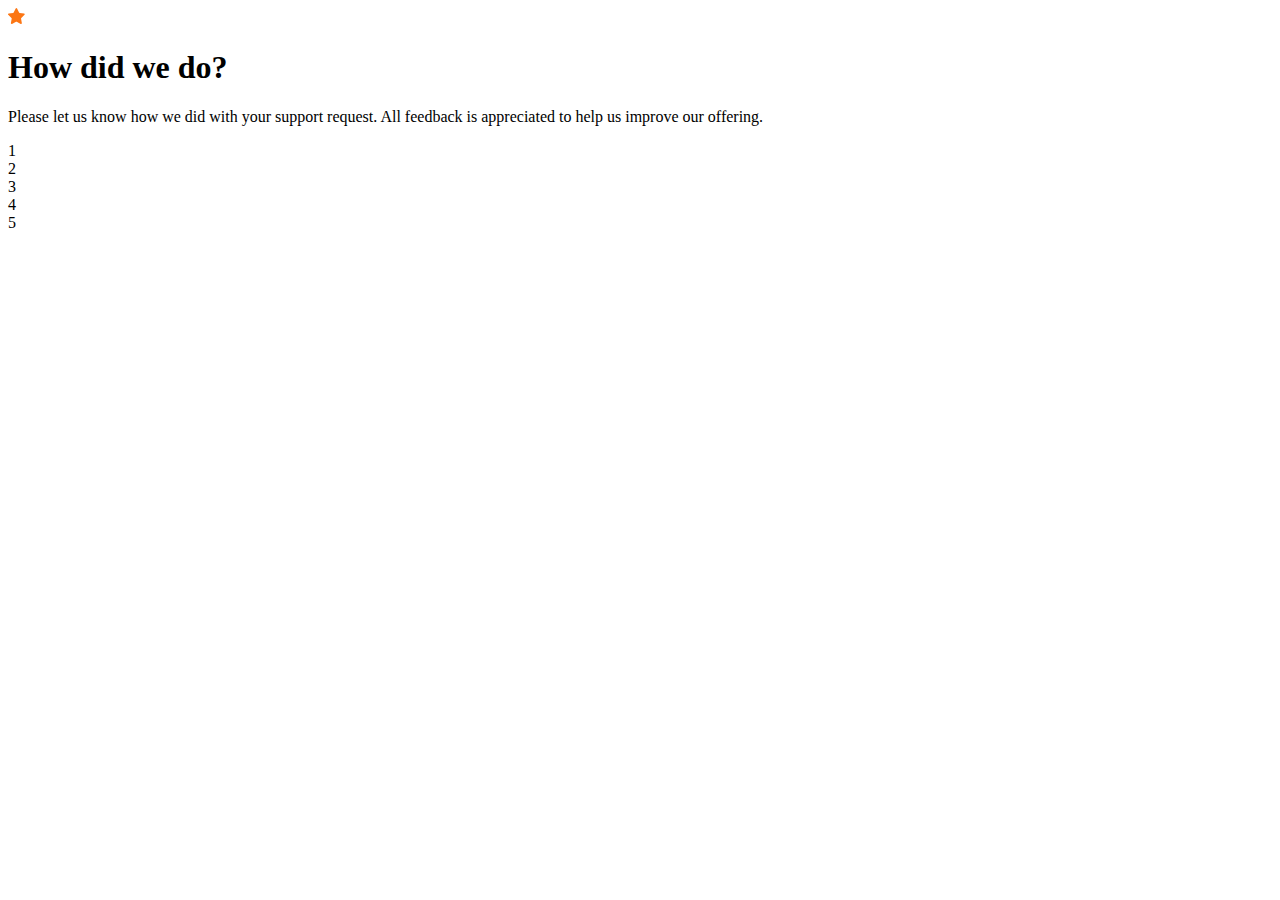
==== index.html @ d3018c0b "Added the content of the html." ====
<!DOCTYPE html>
<html lang="en">
  <head>
    <meta charset="UTF-8" />
    <meta http-equiv="X-UA-Compatible" content="IE=edge" />
    <meta name="viewport" content="width=device-width, initial-scale=1.0" />
    <link rel="stylesheet" href="style.css" />
    <title>Rating Component</title>
  </head>
  <body>
    <div class="container">
      <div class="header">
        <img src="images\icon-star.svg" alt="" />
      </div>
      <div class="text">
        <h1>How did we do?</h1>
        <p>
          Please let us know how we did with your support request. All feedback
          is appreciated to help us improve our offering.
        </p>
      </div>
      <div class="ratings">
        <div class="rating">1</div>
        <div class="rating">2</div>
        <div class="rating">3</div>
        <div class="rating">4</div>
        <div class="rating">5</div>
      </div>
    </div>
    <script src="main.js"></script>
  </body>
</html>
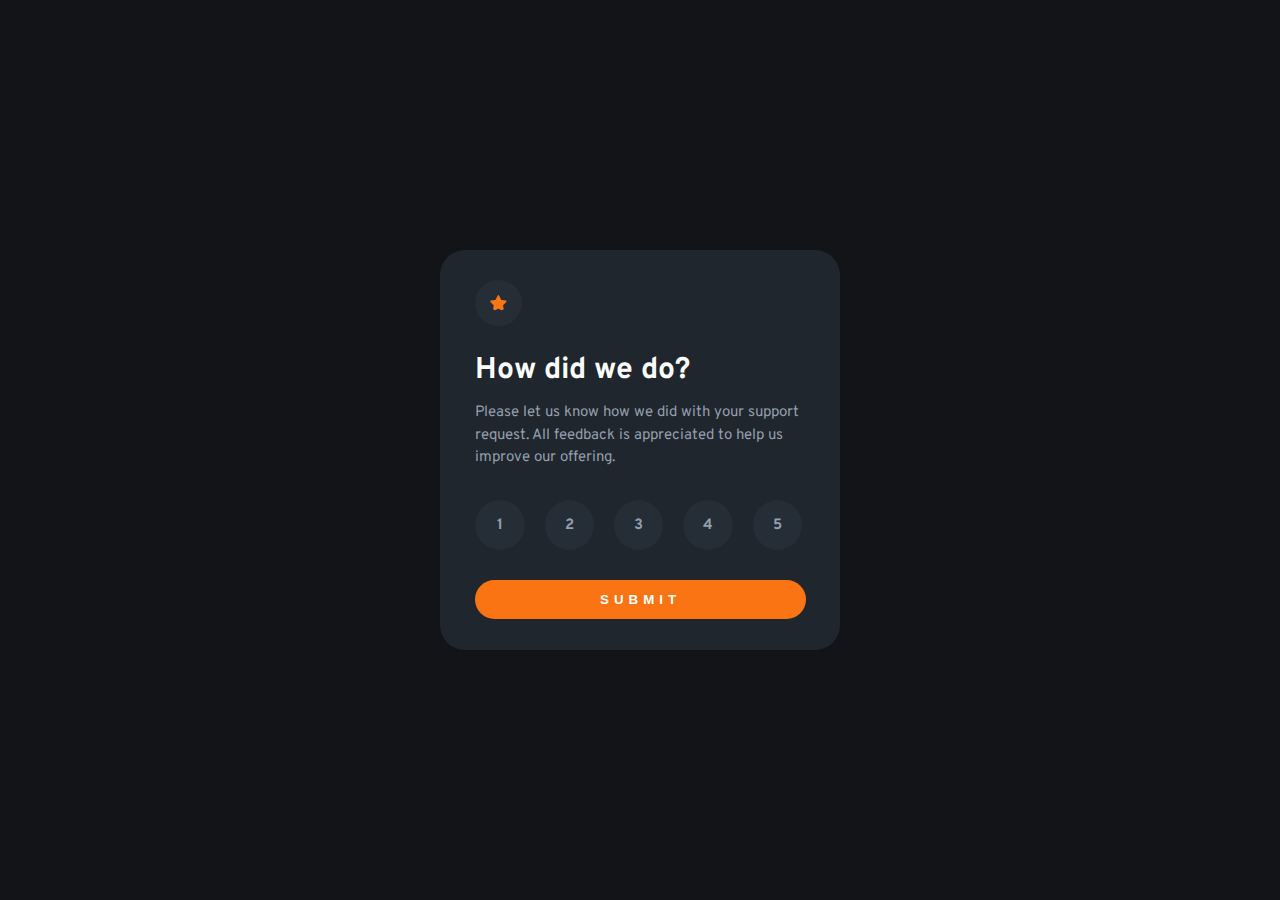
==== commit c4e64c6d: "Changed the tag to header" ====
--- a/index.html
+++ b/index.html
@@ -9,9 +9,9 @@
   </head>
   <body>
     <div class="container">
-      <div class="header">
+      <header class="header">
         <img src="images\icon-star.svg" alt="" />
-      </div>
+      </header>
       <div class="text">
         <h1>How did we do?</h1>
         <p>
@@ -20,12 +20,13 @@
         </p>
       </div>
       <div class="ratings">
-        <div class="rating">1</div>
+        <div class="rating rating1">1</div>
         <div class="rating">2</div>
         <div class="rating">3</div>
         <div class="rating">4</div>
         <div class="rating">5</div>
       </div>
+      <input type="SUBMIT" value="SUBMIT" />
     </div>
     <script src="main.js"></script>
   </body>
--- a/style.css
+++ b/style.css
@@ -0,0 +1,98 @@
+@import url("https://fonts.googleapis.com/css2?family=Overpass:wght@400;700&display=swap");
+
+:root {
+  --VDarkBlue: hsl(216, 12%, 8%);
+  --DarkBlue: hsl(213, 19%, 18%);
+  --MediumGrey: hsl(216, 12%, 54%);
+  --White: hsl(0, 0%, 100%);
+  --LightGrey: hsl(217, 12%, 63%);
+  --Orange: hsl(25, 97%, 53%);
+}
+
+* {
+  margin: 0;
+  padding: 0;
+  box-sizing: border-box;
+}
+
+body {
+  display: flex;
+  flex-direction: column;
+  flex: 1;
+  height: 100vh;
+  align-items: center;
+  justify-content: center;
+  background-color: var(--VDarkBlue);
+  font-family: "Overpass";
+  font-size: 15px;
+  line-height: 1.5em;
+}
+
+.container {
+  height: 400px;
+  width: 400px;
+  background-color: hsl(213, 19%, 15%);
+  color: white;
+  border-radius: 25px;
+  padding: 30px 25px 25px 35px;
+}
+
+.header {
+  background-size: 20px;
+}
+
+header img {
+  background-color: var(--DarkBlue);
+  padding: 15px;
+  border-radius: 50%;
+  margin-bottom: 25px;
+}
+
+.text p {
+  color: var(--LightGrey);
+  margin: 20px 0px;
+}
+
+.ratings {
+  display: flex;
+}
+
+.rating {
+  margin: 10px 20px 30px 0px;
+  height: 50px;
+  width: auto;
+  padding: 15px 20px;
+  border-radius: 50%;
+  background-color: var(--DarkBlue);
+  color: var(--LightGrey);
+  font-weight: 700;
+  cursor: pointer;
+}
+
+.rating:hover {
+  background-color: var(--Orange);
+  color: white;
+}
+
+.rating:active {
+  background-color: var(--LightGrey);
+}
+
+.rating1 {
+  padding: 15px 22px;
+}
+
+input {
+  padding: 12px 125px;
+  background-color: var(--Orange);
+  border: none;
+  border-radius: 50px;
+  color: white;
+  letter-spacing: 5px;
+  font-weight: 700;
+}
+
+input:hover {
+  background-color: white;
+  color: var(--Orange);
+}
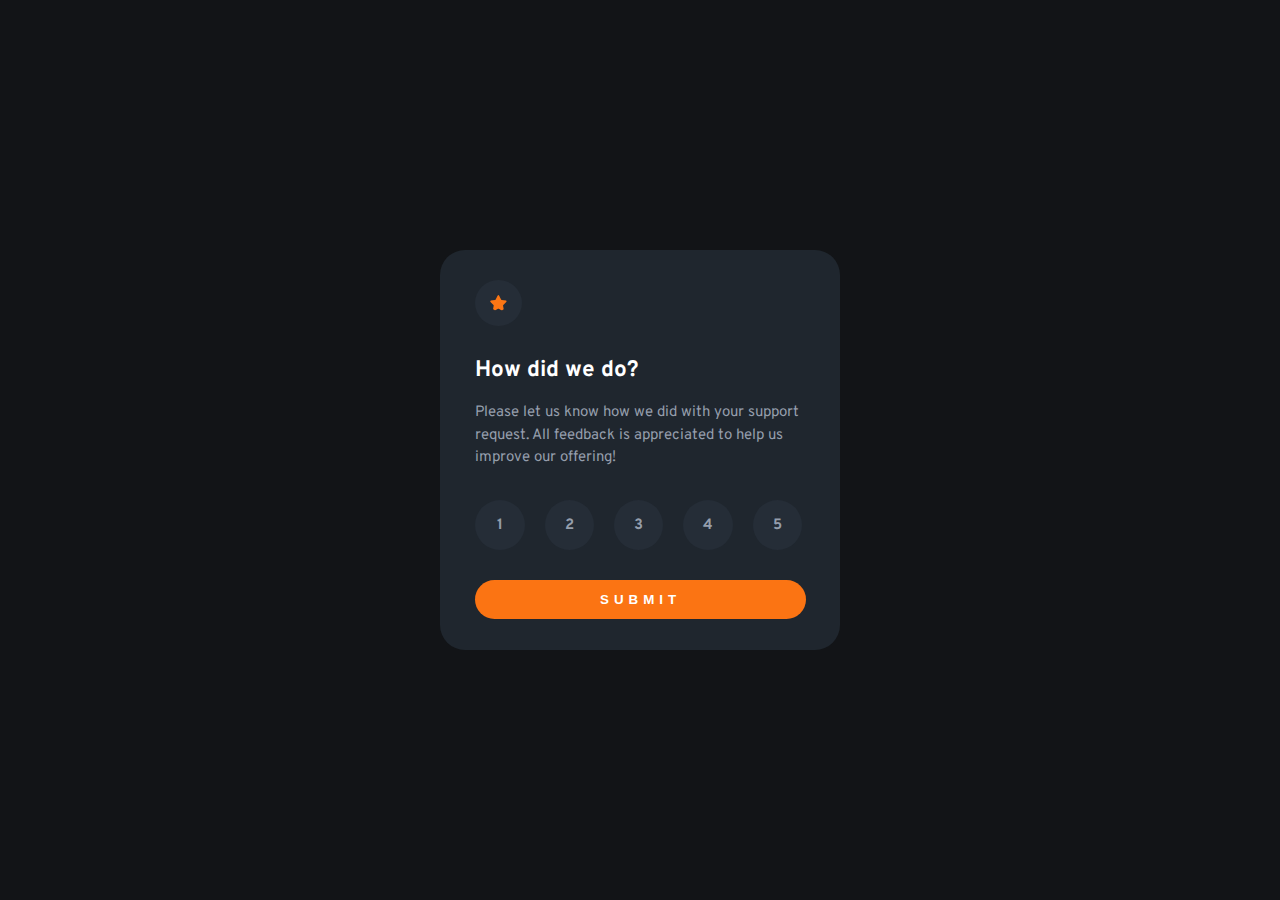
==== commit d4cfc88f: "Replaced the h1 and . with h2 and ! respectively." ====
--- a/index.html
+++ b/index.html
@@ -13,10 +13,10 @@
         <img src="images\icon-star.svg" alt="" />
       </header>
       <div class="text">
-        <h1>How did we do?</h1>
+        <h2>How did we do?</h2>
         <p>
           Please let us know how we did with your support request. All feedback
-          is appreciated to help us improve our offering.
+          is appreciated to help us improve our offering!
         </p>
       </div>
       <div class="ratings">
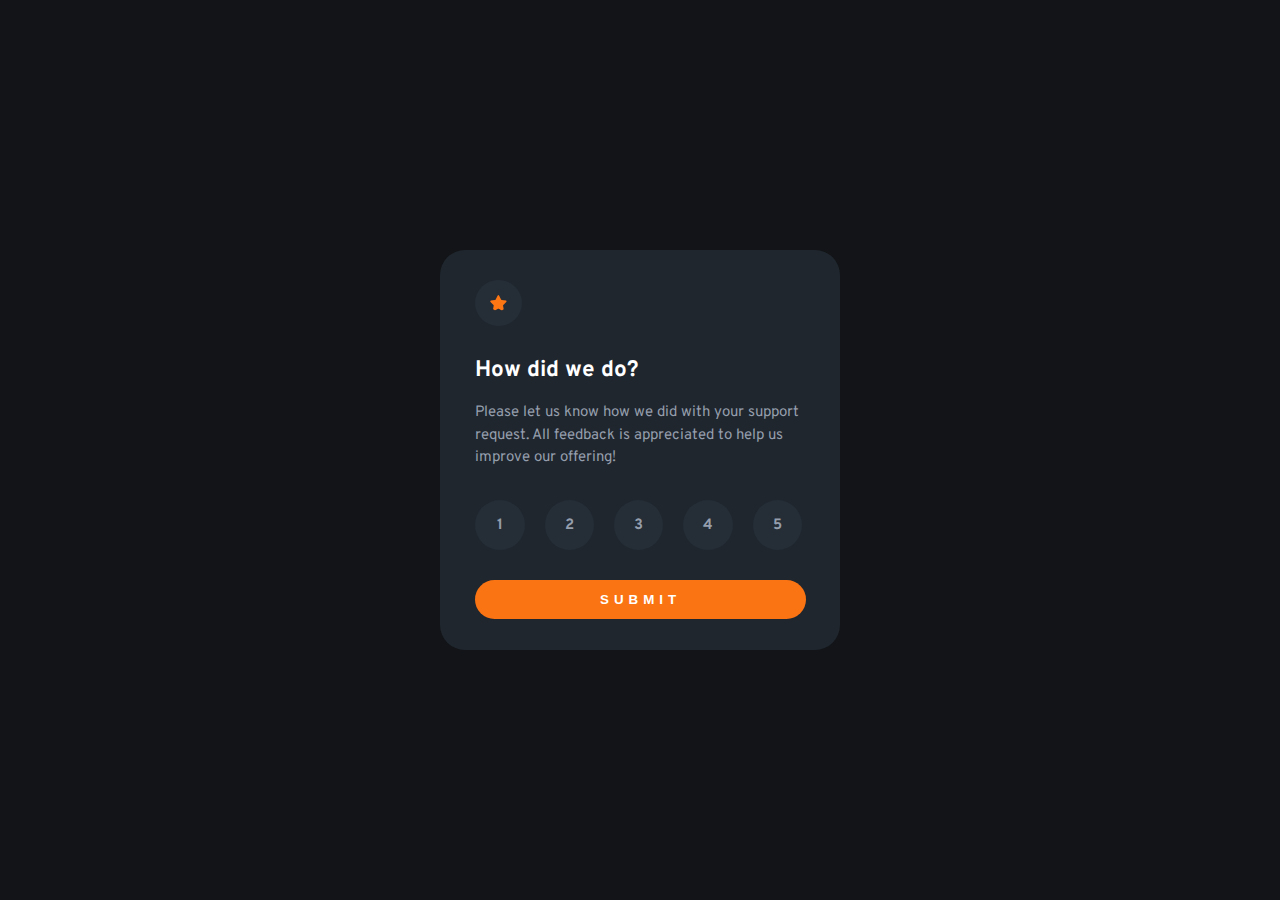
==== commit f88e0303: "Added new file and modified the contents of existing files" ====
--- a/index.html
+++ b/index.html
@@ -20,13 +20,13 @@
         </p>
       </div>
       <div class="ratings">
-        <div class="rating rating1">1</div>
-        <div class="rating">2</div>
-        <div class="rating">3</div>
-        <div class="rating">4</div>
-        <div class="rating">5</div>
+        <div class="rating rating1" value="1">1</div>
+        <div class="rating" value="2">2</div>
+        <div class="rating" value="3">3</div>
+        <div class="rating" value="4">4</div>
+        <div class="rating" value="5">5</div>
       </div>
-      <input type="SUBMIT" value="SUBMIT" />
+      <a href="app.html"> <input type="SUBMIT" value="SUBMIT" /> </a>
     </div>
     <script src="main.js"></script>
   </body>
--- a/style.css
+++ b/style.css
@@ -74,8 +74,9 @@
   color: white;
 }
 
-.rating:active {
+.ratingActive {
   background-color: var(--LightGrey);
+  color: white;
 }
 
 .rating1 {
@@ -96,3 +97,29 @@
   background-color: white;
   color: var(--Orange);
 }
+
+.showcase img {
+  margin: 10px 23%;
+}
+
+.givenRate {
+  text-align: center;
+  background-color: var(--DarkBlue);
+  padding: 5px 5px 2px 5px;
+  border-radius: 25px;
+  margin: 20px 70px;
+  color: var(--Orange);
+}
+
+.appreciation {
+  text-align: center;
+}
+
+.appreciation h2 {
+  margin-top: 40px;
+}
+
+.appreciation p {
+  margin: 20px 0px;
+  color: var(--LightGrey);
+}
